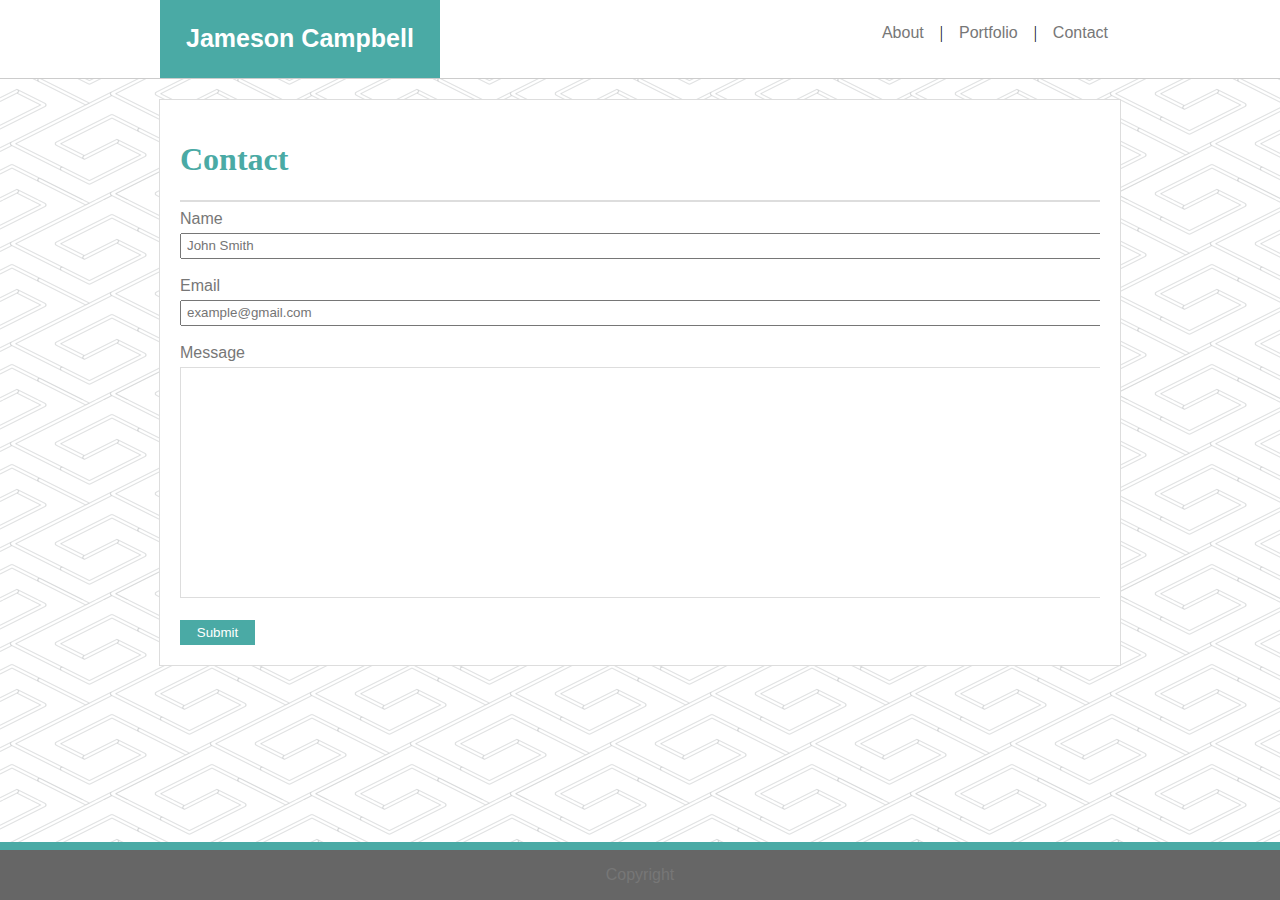
==== contact.html @ d6caa9ef "Profile" ====
<!DOCTYPE html>
<html>

<head>

    <title>My Portfolio</title>

    <meta charset="utf-8">
    <meta name="viewport" content="width=device-width, initial-scale=1">
    <!-- Link to external stylesheet -->
    <link rel="stylesheet" type="text/css" href="assets/css/style.css">
    <!-- Link to favicon -->
    <link rel="icon" type="image/png" href="assets/images/favicon.ico">

</head>

<body>

    <nav>
        <div class="header">
            <div class="head-content">
                <a href="index.html" id="logo">Jameson Campbell</a>
                <div class="header-right">
                    <a href="index.html">About</a> |
                    <a href="portfolio.html">Portfolio</a> |
                    <a href="contact.html">Contact</a>
                </div>
            </div>
        </div>
    </nav>


    <section class="container-contact">
        <article class="main-contact">
            <h1>Contact</h1>
            <hr>
            <form action="#" method="POST">
                Name<br>
                <input class="name-email-input" type="text" name="name" placeholder="John Smith"><br>
                <br>

                Email<br>
                <input class="name-email-input" type="email" name="email" placeholder="example@gmail.com"><br>
                <br>

                Message<br>
                <textarea class="form-input" name="message" rows="15" cols="30"></textarea><br>
                <br>
                <input class="button" type="submit" value="Submit">
            </form>
        </article>
    </section>
</body>

<footer>
    <p>Copyright</p>
</footer>

</html>
---- assets/css/style.css ----
body {
    margin: 0px;
    background-image: url(../images/pipes.png);
}

h1 {
    color: #4aaaa5;
    font-family: 'Georgia', Times, Times New Roman, serif;
}

p {
    color: #777777;
    font-family: 'Arial', 'Helvetica Neue', Helvetica, sans-serif;
}

.header {
    background-color: #ffffff;
    height: 20px;
    padding: 34px;
    font-size: 16px; 
    margin-top: -10px;
    border-bottom: 1px solid #cccccc;
}

.head-content {
    margin: auto;
    max-width:960px;
}

/* Name & Logo */

#logo {
    background:#4aaaa5;
    padding: 26px;
    font-size: 25px;
    font-weight: bold;
    color: white;
}
  
  /* Style the header links */
  .header a {
    padding: 12px;
    color:#777777;
    text-decoration: none;
    font-family: 'Arial', 'Helvetica Neue', Helvetica, sans-serif;
  }

  /* Float the link section to the right */
  .header-right {
    float: right;
  }

hr {
    border: 1px solid #dddddd;
}

img {
    float: left;
    padding-right: 20px;
}

.container {
    max-width:960px;
    margin: 0 auto;
    border: 1px solid #dddddd;
    margin-top: 20px;
    margin-bottom: 40px;
    background-color: #ffffff;
}

.main-bio {
    margin:20px;
    overflow: auto;
}

footer {
    position: fixed;
    left: 0;
    bottom: 0;
    width: 100%;
    background-color: #666666;
    text-align: center;
    color: white;
    border-top: 8px solid #4aaaa5;
}

 /* Portfolio Section */

 .container-portfolio {
    max-width:960px;
    margin: 0 auto;
    border: 1px solid #dddddd;
    margin-top: 20px;
    margin-bottom: 80px;
    background-color: #ffffff;
    overflow: auto;
}

.main-portfolio {
    margin:20px;
    overflow: auto;
}

.grid-container {
    display: block;

}

/* Contact Section */

.container-contact {
    max-width:960px;
    margin: 0 auto;
    border: 1px solid #dddddd;
    margin-top: 20px;
    margin-bottom: 80px;
    background-color: #ffffff;
    overflow: auto;
}

.main-contact {
    margin:20px;
    overflow: auto;
    color: #777777;
    font-family: 'Arial', 'Helvetica Neue', Helvetica, sans-serif;
}

.name-email-input {
    width: 100%;
    padding-left: 5px;
    height: 20px;
    margin-top: 5px;
}

.form-input{
    width: 100%;
    margin-top: 5px;
    border-color: #dddddd;
    margin-top: 5px;
    padding-left: 5px;
}

.button {
    background-color: #4aaaa5;
    border: none;
    height: 25px;
    width: 75px;
    color: white;
}
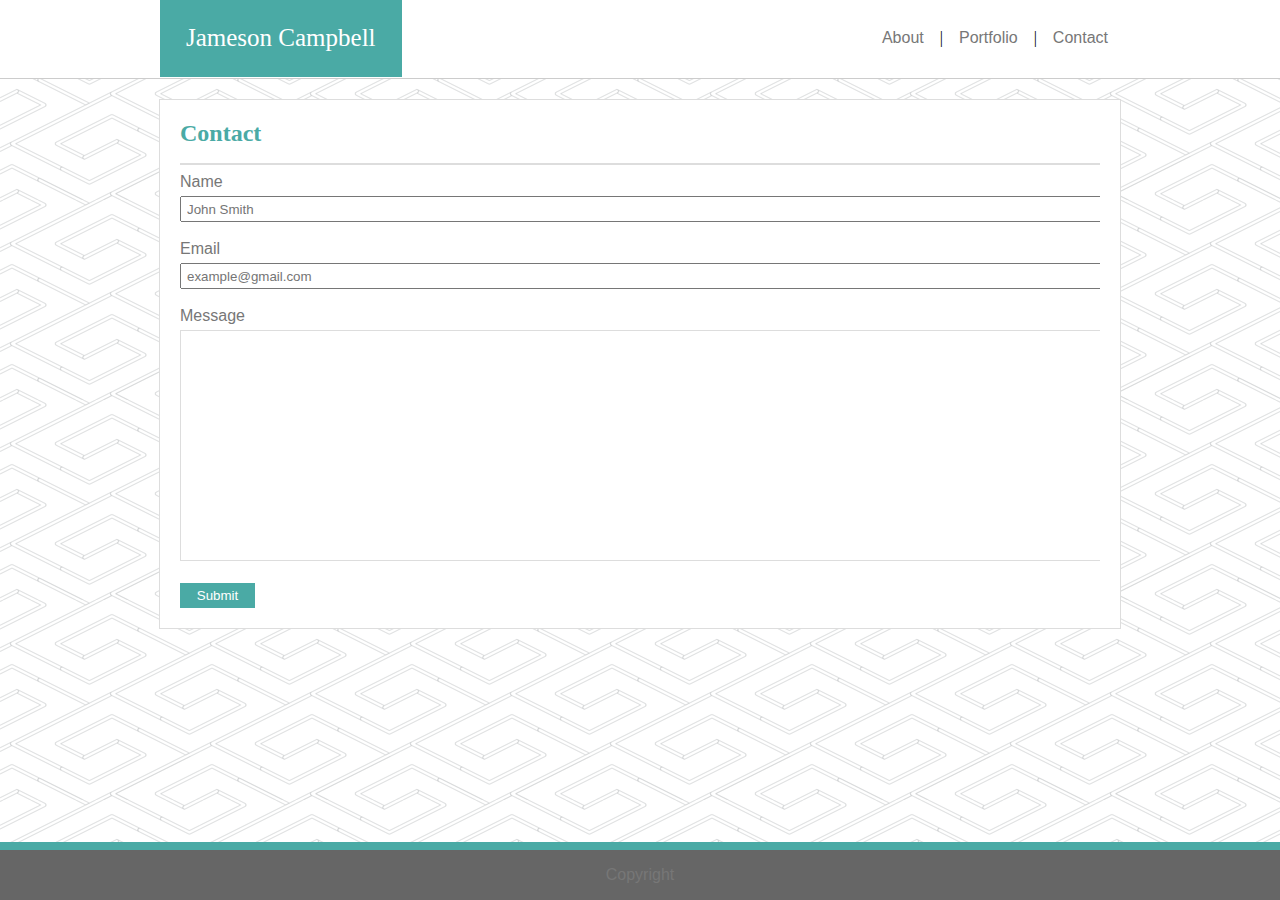
==== commit 7fd45e1c: "added multiple style sheets for each html file" ====
--- a/contact.html
+++ b/contact.html
@@ -3,12 +3,12 @@
 
 <head>
 
-    <title>My Portfolio</title>
+    <title>Contact</title>
 
     <meta charset="utf-8">
     <meta name="viewport" content="width=device-width, initial-scale=1">
     <!-- Link to external stylesheet -->
-    <link rel="stylesheet" type="text/css" href="assets/css/style.css">
+    <link rel="stylesheet" type="text/css" href="assets/css/contact.css">
     <!-- Link to favicon -->
     <link rel="icon" type="image/png" href="assets/images/favicon.ico">
 
--- a/assets/css/contact.css
+++ b/assets/css/contact.css
@@ -0,0 +1,128 @@
+/* Contact Section */
+
+body {
+    margin: 0px;
+    background-image: url(../images/pipes.png);
+}
+
+h1 {
+    color: #4aaaa5;
+    font-size: 24px;
+    font-family: 'Georgia', Times, Times New Roman, serif;
+    margin-top: 0px;
+}
+
+p {
+    color: #777777;
+    font-family: 'Arial', 'Helvetica Neue', Helvetica, sans-serif;
+}
+
+/* Start of Nav Bar */
+
+.header {
+    background-color: #ffffff;
+    height: 20px;
+    padding: 34px;
+    font-size: 16px; 
+    margin-top: -10px;
+    border-bottom: 1px solid #cccccc;
+}
+
+/* Change the background color on mouse-over */
+
+.header a:hover {
+    background-color: #ddd;
+    color: black;
+    border-radius: 5px;
+  }
+
+.head-content {
+    margin: auto;
+    max-width:960px;
+}
+
+/* Name & Logo */
+
+#logo {
+    background:#4aaaa5;
+    padding: 26px;
+    font-size: 25px;
+    color: white;
+    font-family: 'Georgia', Times, Times New Roman, serif;
+}
+  
+  /* Style the header links */
+  .header a {
+    padding: 12px;
+    color:#777777;
+    text-decoration: none;
+    font-family: 'Arial', 'Helvetica Neue', Helvetica, sans-serif;
+  }
+
+  /* Float the link section to the right */
+  .header-right {
+    float: right;
+    padding-top: 5px;
+  }
+
+/* End of Nav Bar */
+
+hr {
+    border: 1px solid #dddddd;
+}
+
+img {
+    float: left;
+    padding-right: 20px;
+}
+
+footer {
+    position: fixed;
+    left: 0;
+    bottom: 0;
+    width: 100%;
+    background-color: #666666;
+    text-align: center;
+    color: white;
+    border-top: 8px solid #4aaaa5;
+}
+
+.container-contact {
+    max-width:960px;
+    margin: 0 auto;
+    border: 1px solid #dddddd;
+    margin-top: 20px;
+    margin-bottom: 80px;
+    background-color: #ffffff;
+    overflow: auto;
+}
+
+.main-contact {
+    margin:20px;
+    overflow: auto;
+    color: #777777;
+    font-family: 'Arial', 'Helvetica Neue', Helvetica, sans-serif;
+}
+
+.name-email-input {
+    width: 100%;
+    padding-left: 5px;
+    height: 20px;
+    margin-top: 5px;
+}
+
+.form-input{
+    width: 100%;
+    margin-top: 5px;
+    border-color: #dddddd;
+    margin-top: 5px;
+    padding-left: 5px;
+}
+
+.button {
+    background-color: #4aaaa5;
+    border: none;
+    height: 25px;
+    width: 75px;
+    color: white;
+}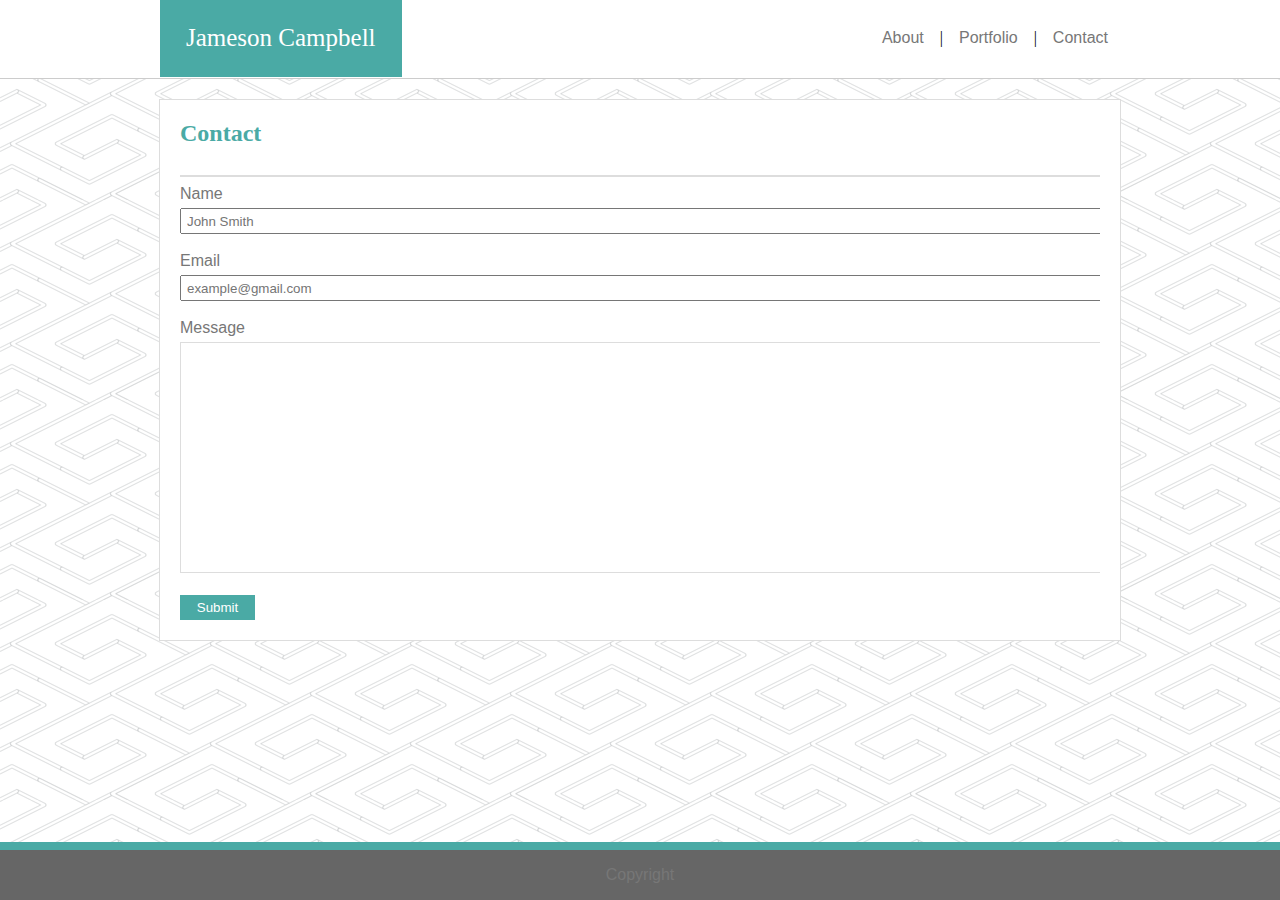
==== commit b00b0c48: "add proper heading to section element" ====
--- a/contact.html
+++ b/contact.html
@@ -1,5 +1,5 @@
 <!DOCTYPE html>
-<html>
+<html lang="en">
 
 <head>
 
@@ -31,8 +31,8 @@
 
 
     <section class="container-contact">
+        <h1>Contact</h1>
         <article class="main-contact">
-            <h1>Contact</h1>
             <hr>
             <form action="#" method="POST">
                 Name<br>
@@ -50,10 +50,10 @@
             </form>
         </article>
     </section>
-</body>
 
 <footer>
     <p>Copyright</p>
 </footer>
 
+</body>
 </html>--- a/assets/css/contact.css
+++ b/assets/css/contact.css
@@ -9,7 +9,7 @@
     color: #4aaaa5;
     font-size: 24px;
     font-family: 'Georgia', Times, Times New Roman, serif;
-    margin-top: 0px;
+    margin:20px;
 }
 
 p {
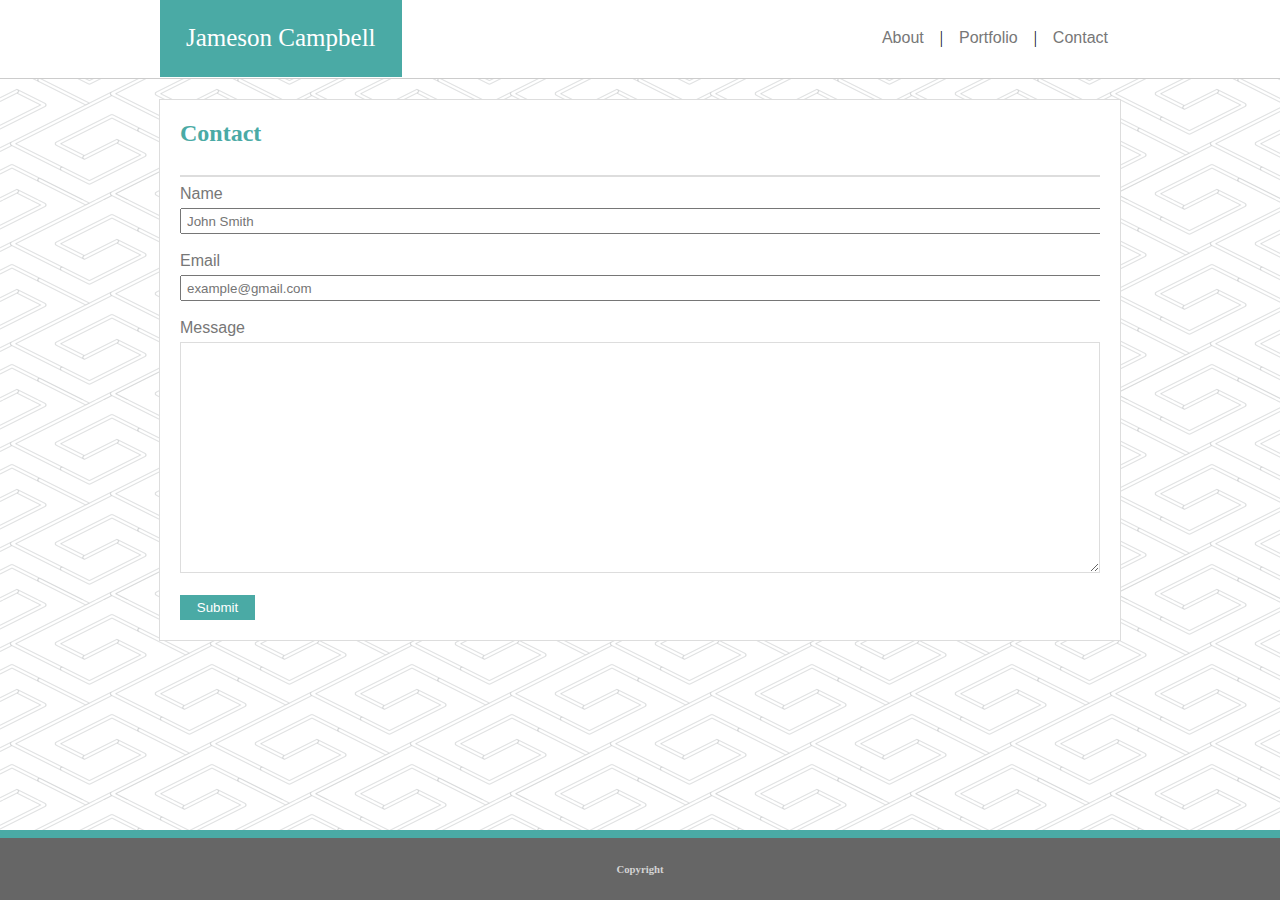
==== commit d4905996: "updated footer with h6 tag" ====
--- a/contact.html
+++ b/contact.html
@@ -52,7 +52,7 @@
     </section>
 
 <footer>
-    <p>Copyright</p>
+    <h6>Copyright</h6>
 </footer>
 
 </body>
--- a/assets/css/contact.css
+++ b/assets/css/contact.css
@@ -83,7 +83,7 @@
     width: 100%;
     background-color: #666666;
     text-align: center;
-    color: white;
+    color: lightgrey;
     border-top: 8px solid #4aaaa5;
 }
 
@@ -105,18 +105,17 @@
 }
 
 .name-email-input {
-    width: 100%;
+    width: 99%;
     padding-left: 5px;
     height: 20px;
     margin-top: 5px;
 }
 
 .form-input{
-    width: 100%;
+    width: 99%;
+    padding-left: 5px;
     margin-top: 5px;
     border-color: #dddddd;
-    margin-top: 5px;
-    padding-left: 5px;
 }
 
 .button {
